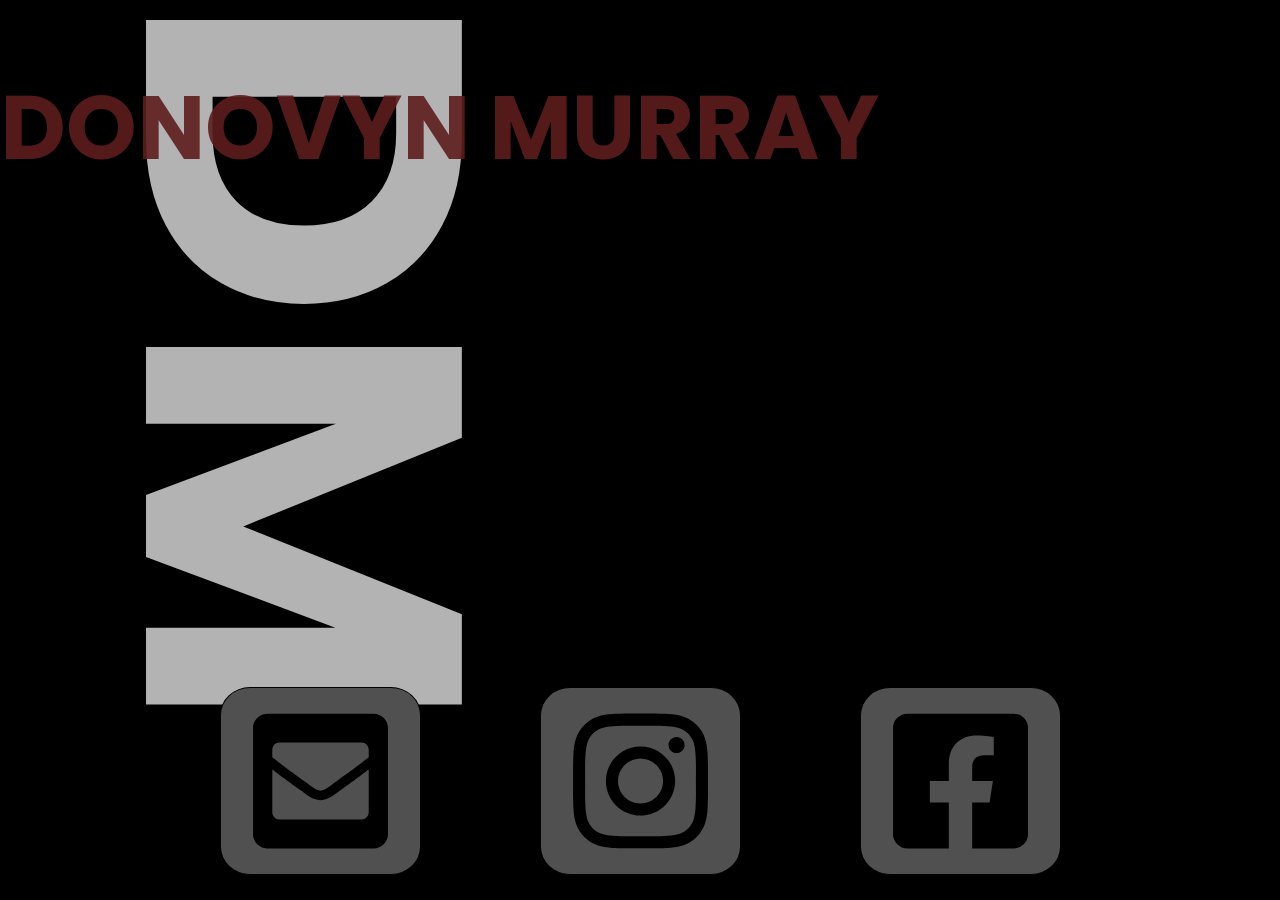
==== index.html @ e6a9d1de "Initial Commit Index w/ css styling" ====
<!DOCTYPE html>
<html lang="en" dir="ltr">
  <head>
    <meta charset="utf-8">
    <title>Donovyn Murray</title>

    <!-- Font - Poppins - Google Fonts -->
    <link href="https://fonts.googleapis.com/css2?family=Poppins&display=swap" rel="stylesheet">

    <!-- Index - CSS -->
    <link rel="stylesheet" href="css/index_style.css">

  </head>
  <body>

    <!-- Header -->

<div class="wrapper">
  <div class="hero-header">
    <h1 class="hero-title">DONOVYN MURRAY</h1>
    <h1 class="letter-d">D</h1>
    <h1 class="letter-m">M</h1>
    <a class="email" href="mailto:donovynmurray@csus.edu"><img class="email-img" src="images/envelope-square-solid.svg" alt="EMAIL"></a>
    <a class="ig" href="https://www.instagram.com/donovynmurray/" target="_blank"><img class="ig-img" src="images/instagram-brands.svg" alt="IG"></a>
    <a class="facebook" href="https://www.facebook.com/donovyn.murray" target="_blank"><img class="facebook-img" src="images/facebook-square-brands.svg" alt="IG"></a>
  </div>

</div>


    <!-- Nav -->
    <div class="nav-side">

    </div>

    <!-- Info -->
    <div class="hero-info">

    </div>

    <!-- Index - JavaScript -->
    <script href="js/index_scripts.js" type="text/javascript"></script>

  </body>
</html>
---- css/index_style.css ----
body {
  font-family: 'Poppins', sans-serif;
  margin: 0;
  padding: 0;
  overflow-x: hidden;
  overflow-y: scroll;
  background-color: black;
  width: 100%;
}

.wrapper {
  scroll-snap-type: y mandatory;
}

.hero-header {
  width: 100vw;
  height: 100vh;
  background-color: black;
  display: grid;
  grid-template-columns: 1fr 1fr 1fr 1fr;
  grid-template-rows: 0.25fr 0.5fr 0.5fr 0.5fr 1fr 0.5fr 0.10fr;
  margin: 0;
  padding: 0;
  scroll-snap-align: start;
}

.hero-title {
  color: rgba(93, 29, 29, 0.9);
  grid-column: 1 / 5;
  grid-row: 2;
  display: flex;
  align-self: end;
  position: relative;
  font-size: 10vmin;
  padding: 0;
  margin: 0;
}

.letter-d{
  color: rgba(255, 255, 255, 0.7);
  grid-column: 1 / 3;
  grid-row: 2 / 4;
  display: flex;
  justify-content: flex-end;
  align-self: end;
  font-size: 50vmin;
  writing-mode: vertical-rl;
  margin: 0;
  padding: 0;
  left: 0;
}

.letter-m {
  color: rgba(255, 255, 255, 0.7);
  grid-column: 1 / 3;
  grid-row: 4 / 6;
  display: flex;
  justify-content: flex-start;
  align-self: start;
  font-size: 50vmin;
  writing-mode: vertical-rl;
  margin: 0;
  padding: 0;
}

.email {
  grid-column: 1 / 3;
  grid-row: 6 / 7;
  background: none;
  border: none;
  display: flex;
  justify-content: center;
  align-self: center;
  margin: 0;
  padding: 0;
}

.email img {
  background-color: rgba(80, 80, 80, 1);
  border: 1px solid black;
  border-radius: 15%;
  width: 15vmin;
  padding: 2.5% 5% 2.5% 5%;
}

.ig {
  grid-column: 2 / 4;
  grid-row: 6 / 7;
  background: none;
  border: none;
  display: flex;
  justify-content: center;
  align-self: center;
  margin: 0;
  padding: 0;
}

.ig img {
  background-color: rgba(80, 80, 80, 1);
  border: 1px solid black;
  border-radius: 15%;
  width: 15vmin;
  padding: 2.5% 5% 2.5% 5%;
}

.facebook {
  grid-column: 3 / 5;
  grid-row: 6 / 7;
  background: none;
  border: none;
  display: flex;
  justify-content: center;
  align-self: center;
  margin: 0;
  padding: 0;
}

.facebook img {
  background-color: rgba(80, 80, 80, 1);
  border: 1px solid black;
  border-radius: 15%;
  width: 15vmin;
  padding: 2.5% 5% 2.5% 5%;
}

/* Carousel */

.gallery {
  width: 100vw;
  height: 100vh;
  scroll-snap-type: y mandatory;
  background: black;
}

.gallery h1 {
  color: white;
}

.carousel {
    padding: 1rem;
    display: flex;
    align-items: center;
    overflow-x: scroll;
    scroll-padding: 0 50%;
    scroll-snap-type: x mandatory;
    width: 100vw;
    height: 100vh;
}

.carousel > li {
    scroll-snap-align: center;
    display: inline-block;
    border-radius: 3px;
    font-size: 0;
    margin-right: 3rem;
    color: white;
}

.icon {
  scroll-snap-align: center;
  display: inline-block;
  border-radius: 3px;
  margin-right: 3rem;
  background-color: gray;
  width: 100vw;
}
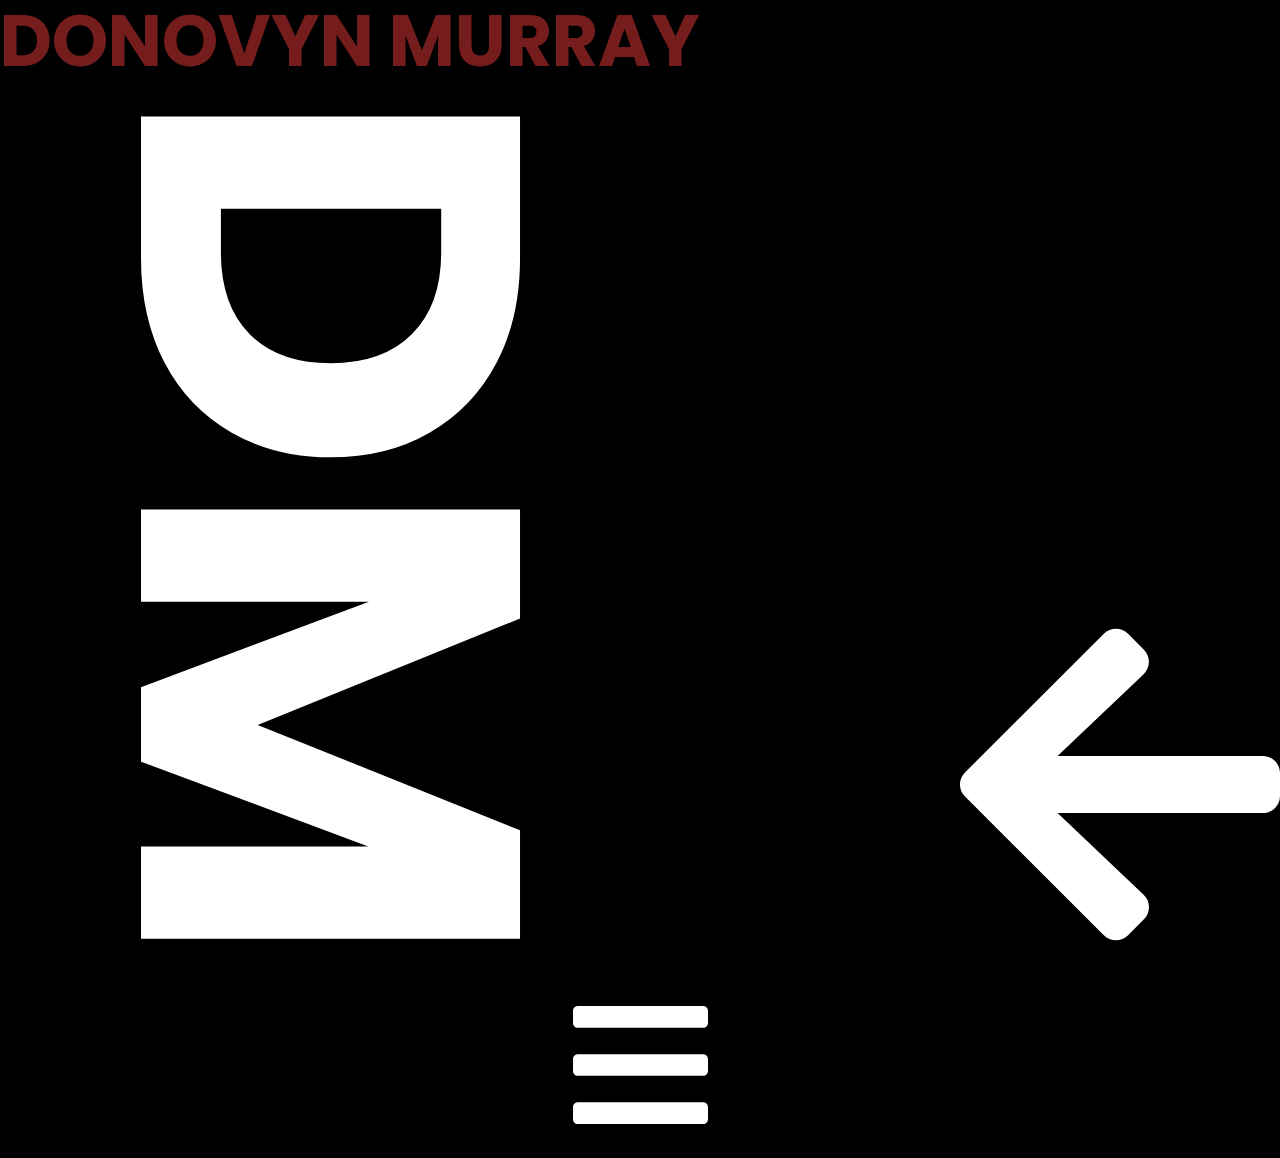
==== commit 3e11d4d0: "Update.002" ====
--- a/index.html
+++ b/index.html
@@ -8,6 +8,7 @@
     <link href="https://fonts.googleapis.com/css2?family=Poppins&display=swap" rel="stylesheet">
 
     <!-- Index - CSS -->
+    <link rel="stylesheet" href="css/normalize.css">
     <link rel="stylesheet" href="css/index_style.css">
 
   </head>
@@ -18,14 +19,28 @@
 <div class="wrapper">
   <div class="hero-header">
     <h1 class="hero-title">DONOVYN MURRAY</h1>
-    <h1 class="letter-d">D</h1>
-    <h1 class="letter-m">M</h1>
-    <a class="email" href="mailto:donovynmurray@csus.edu"><img class="email-img" src="images/envelope-square-solid.svg" alt="EMAIL"></a>
-    <a class="ig" href="https://www.instagram.com/donovynmurray/" target="_blank"><img class="ig-img" src="images/instagram-brands.svg" alt="IG"></a>
-    <a class="facebook" href="https://www.facebook.com/donovyn.murray" target="_blank"><img class="facebook-img" src="images/facebook-square-brands.svg" alt="IG"></a>
+    <h1 class="letter-d">DM</h1>
+    <button id="left-arrow" class="left-arrow" type="button" name="button">
+      <img class="arrow-img" src="images/arrow-left-solid.svg" alt="">
+    </button>
+    <!-- <button id="right-arrow" class="right-arrow" type="button" name="button">
+      <img class="arrow-img" src="images/arrow-left-solid.svg" alt="">
+    </button> -->
+    <a id="email" class="email-off" href="mailto:donovynmurray@csus.edu"><img class="email-img" src="images/envelope-square-solid.svg" alt="EMAIL"></a>
+    <a id="ig" class="ig-off" href="https://www.instagram.com/donovynmurray/" target="_blank"><img class="ig-img" src="images/instagram-brands.svg" alt="IG"></a>
+    <a id="facebook" class="facebook-off" href="https://www.facebook.com/donovyn.murray" target="_blank"><img class="facebook-img" src="images/facebook-square-brands.svg" alt="IG"></a>
+    <button id="nav-btn" class="nav-btn" type="button" name="button">
+      <img src="images/bars-solid.svg" alt="">
+    </button>
+  <div id="info" class="info-off">
+    <ul class="info-page">
+      <li>TEST</li>
+      <li>TEST</li>
+      <li>TEST</li>
+    </ul>
   </div>
+</div>
 
-</div>
 
 
     <!-- Nav -->
@@ -39,7 +54,7 @@
     </div>
 
     <!-- Index - JavaScript -->
-    <script href="js/index_scripts.js" type="text/javascript"></script>
+    <script src="js/index_scripts.js" type="text/javascript"></script>
 
   </body>
 </html>
--- a/css/index_style.css
+++ b/css/index_style.css
@@ -10,50 +10,57 @@
 
 .wrapper {
   scroll-snap-type: y mandatory;
+  width: 100vw;
+  height: 100vh;
+  -webkit-width: 100vw;
+  -webkit-height: 100vh;
+  margin: 0;
+  padding: 0;
 }
 
 .hero-header {
   width: 100vw;
   height: 100vh;
+  -webkit-width: 100vw;
+  -webkit-height: 100vh;
   background-color: black;
   display: grid;
   grid-template-columns: 1fr 1fr 1fr 1fr;
-  grid-template-rows: 0.25fr 0.5fr 0.5fr 0.5fr 1fr 0.5fr 0.10fr;
+  grid-template-rows: 0.10fr 0.5fr 0.5fr 0.5fr 0.25;
   margin: 0;
   padding: 0;
   scroll-snap-align: start;
 }
 
 .hero-title {
-  color: rgba(93, 29, 29, 0.9);
+  color: rgba(117, 29, 29, 1);
+  -webkit-color: rgba(117, 29, 29, 1);
   grid-column: 1 / 5;
-  grid-row: 2;
+  grid-row: 1 / 2;
   display: flex;
   align-self: end;
   position: relative;
-  font-size: 10vmin;
+  font-size: 8vmin;
   padding: 0;
   margin: 0;
 }
 
 .letter-d{
+  color: rgba(255, 255, 255, 1);
+  -webkit-color: rgba(255, 255, 255, 1);
+  grid-column: 1 / 3;
+  grid-row: 2 / 4;
+  font-size: 60vmin;
+  writing-mode: vertical-rl;
+  margin: 0;
+  padding: 0;
+}
+
+/* .letter-m {
   color: rgba(255, 255, 255, 0.7);
-  grid-column: 1 / 3;
-  grid-row: 2 / 4;
-  display: flex;
-  justify-content: flex-end;
-  align-self: end;
-  font-size: 50vmin;
-  writing-mode: vertical-rl;
-  margin: 0;
-  padding: 0;
-  left: 0;
-}
-
-.letter-m {
-  color: rgba(255, 255, 255, 0.7);
-  grid-column: 1 / 3;
-  grid-row: 4 / 6;
+  -webkit-color: rgba(255, 255, 255, 0.7);
+  grid-column: 1 / 3;
+  grid-row: 3 / 5;
   display: flex;
   justify-content: flex-start;
   align-self: start;
@@ -61,106 +68,192 @@
   writing-mode: vertical-rl;
   margin: 0;
   padding: 0;
-}
-
-.email {
-  grid-column: 1 / 3;
-  grid-row: 6 / 7;
-  background: none;
-  border: none;
-  display: flex;
-  justify-content: center;
-  align-self: center;
-  margin: 0;
-  padding: 0;
-}
-
-.email img {
-  background-color: rgba(80, 80, 80, 1);
+} */
+
+/* -------INFO------- */
+
+.left-arrow {
+  grid-column: 4 / 5;
+  grid-row: 3 / 4;
+  margin: 0;
+  padding: 0;
+  background: none;
+  border: none;
+  width: 100%;
+  transition: ease 0.75s;
+}
+
+.right-arrow {
+  grid-column: 4 / 5;
+  grid-row: 3 / 4;
+  padding: 0;
+  background: none;
+  border: none;
+  transform: rotate(180deg);
+  transition: ease 0.75s;
+  z-index: 2;
+  width: 100%;
+}
+
+.info-off {
+  background-color: gray;
+  z-index: 1;
+  width: 0vw;
+  height: 100vh;
+  display: flex;
+  position: fixed;
+  top: 0;
+  right: 0;
+  transition: ease 0.75s;
+  margin: 0;
+  padding: 0;
+}
+
+.info-on {
+  background-color: gray;
+  z-index: 1;
+  width: 90vw;
+  height: 100vh;
+  display: flex;
+  position: fixed;
+  top: 0;
+  right: 0;
+  transition: ease 0.75s;
+  margin: 0;
+  padding: 0;
+}
+
+/* ICONS */
+.email-off {
+  grid-column: 1 / 3;
+  grid-row: 4 / 5;
+  background: none;
+  border: none;
+  display: flex;
+  justify-content: center;
+  align-self: center;
+  margin: 0;
+  padding: 0;
+  opacity: 0%;
+  display: none;
+  transition: opacity ease 2s;
+}
+
+.email-on {
+  grid-column: 1 / 3;
+  grid-row: 4 / 5;
+  background: none;
+  border: none;
+  display: flex;
+  justify-content: center;
+  align-self: center;
+  margin: 0;
+  padding: 0;
+  opacity: 100%;
+  transition: opacity ease 2s;
+}
+
+#email img {
+  background-color: gray;
   border: 1px solid black;
   border-radius: 15%;
   width: 15vmin;
-  padding: 2.5% 5% 2.5% 5%;
-}
-
-.ig {
+  height: 100%;
+  padding: 2.5% 5% 2.5% 5%;
+}
+
+.ig-off {
   grid-column: 2 / 4;
-  grid-row: 6 / 7;
-  background: none;
-  border: none;
-  display: flex;
-  justify-content: center;
-  align-self: center;
-  margin: 0;
-  padding: 0;
-}
-
-.ig img {
-  background-color: rgba(80, 80, 80, 1);
+  grid-row: 4 / 5;
+  background: none;
+  border: none;
+  display: flex;
+  justify-content: center;
+  align-self: center;
+  margin: 0;
+  padding: 0;
+  opacity: 0%;
+  display: none;
+  transition: opacity ease 2s;
+}
+
+.ig-on {
+  grid-column: 2 / 4;
+  grid-row: 4 / 5;
+  background: none;
+  border: none;
+  display: flex;
+  justify-content: center;
+  align-self: center;
+  margin: 0;
+  padding: 0;
+  opacity: 100%;
+  transition: opacity ease 2s;
+}
+
+#ig img {
+  background-color: gray;
   border: 1px solid black;
   border-radius: 15%;
   width: 15vmin;
-  padding: 2.5% 5% 2.5% 5%;
-}
-
-.facebook {
+  height: 100%;
+  padding: 2.5% 5% 2.5% 5%;
+}
+
+.facebook-off {
   grid-column: 3 / 5;
-  grid-row: 6 / 7;
-  background: none;
-  border: none;
-  display: flex;
-  justify-content: center;
-  align-self: center;
-  margin: 0;
-  padding: 0;
-}
-
-.facebook img {
-  background-color: rgba(80, 80, 80, 1);
+  grid-row: 4 / 5;
+  background: none;
+  border: none;
+  display: flex;
+  justify-content: center;
+  align-self: center;
+  margin: 0;
+  padding: 0;
+  opacity: 0%;
+  display: none;
+  transition: opacity ease 2s;
+}
+
+.facebook-on {
+  grid-column: 3 / 5;
+  grid-row: 4 / 5;
+  background: none;
+  border: none;
+  display: flex;
+  justify-content: center;
+  align-self: center;
+  margin: 0;
+  padding: 0;
+  opacity: 100%;
+  transition: opacity ease 2s;
+}
+
+#facebook img {
+  background-color: gray;
   border: 1px solid black;
   border-radius: 15%;
   width: 15vmin;
-  padding: 2.5% 5% 2.5% 5%;
-}
-
-/* Carousel */
-
-.gallery {
-  width: 100vw;
-  height: 100vh;
-  scroll-snap-type: y mandatory;
-  background: black;
-}
-
-.gallery h1 {
-  color: white;
-}
-
-.carousel {
-    padding: 1rem;
-    display: flex;
-    align-items: center;
-    overflow-x: scroll;
-    scroll-padding: 0 50%;
-    scroll-snap-type: x mandatory;
-    width: 100vw;
-    height: 100vh;
-}
-
-.carousel > li {
-    scroll-snap-align: center;
-    display: inline-block;
-    border-radius: 3px;
-    font-size: 0;
-    margin-right: 3rem;
-    color: white;
-}
-
-.icon {
-  scroll-snap-align: center;
-  display: inline-block;
-  border-radius: 3px;
-  margin-right: 3rem;
-  background-color: gray;
-  width: 100vw;
-}
+  height: 100%;
+  padding: 2.5% 5% 2.5% 5%;
+}
+
+.nav-btn {
+  grid-column: 2 / 4;
+  grid-row: 4 / 5;
+  background: none;
+  border: none;
+  display: flex;
+  justify-content: center;
+  align-self: center;
+  margin: 0;
+  padding: 0;
+}
+
+.nav-btn img {
+  background-color: none;
+  border: none;
+  width: 15vmin;
+  height: 100%;
+  padding: 2.5% 5% 2.5% 5%;
+}
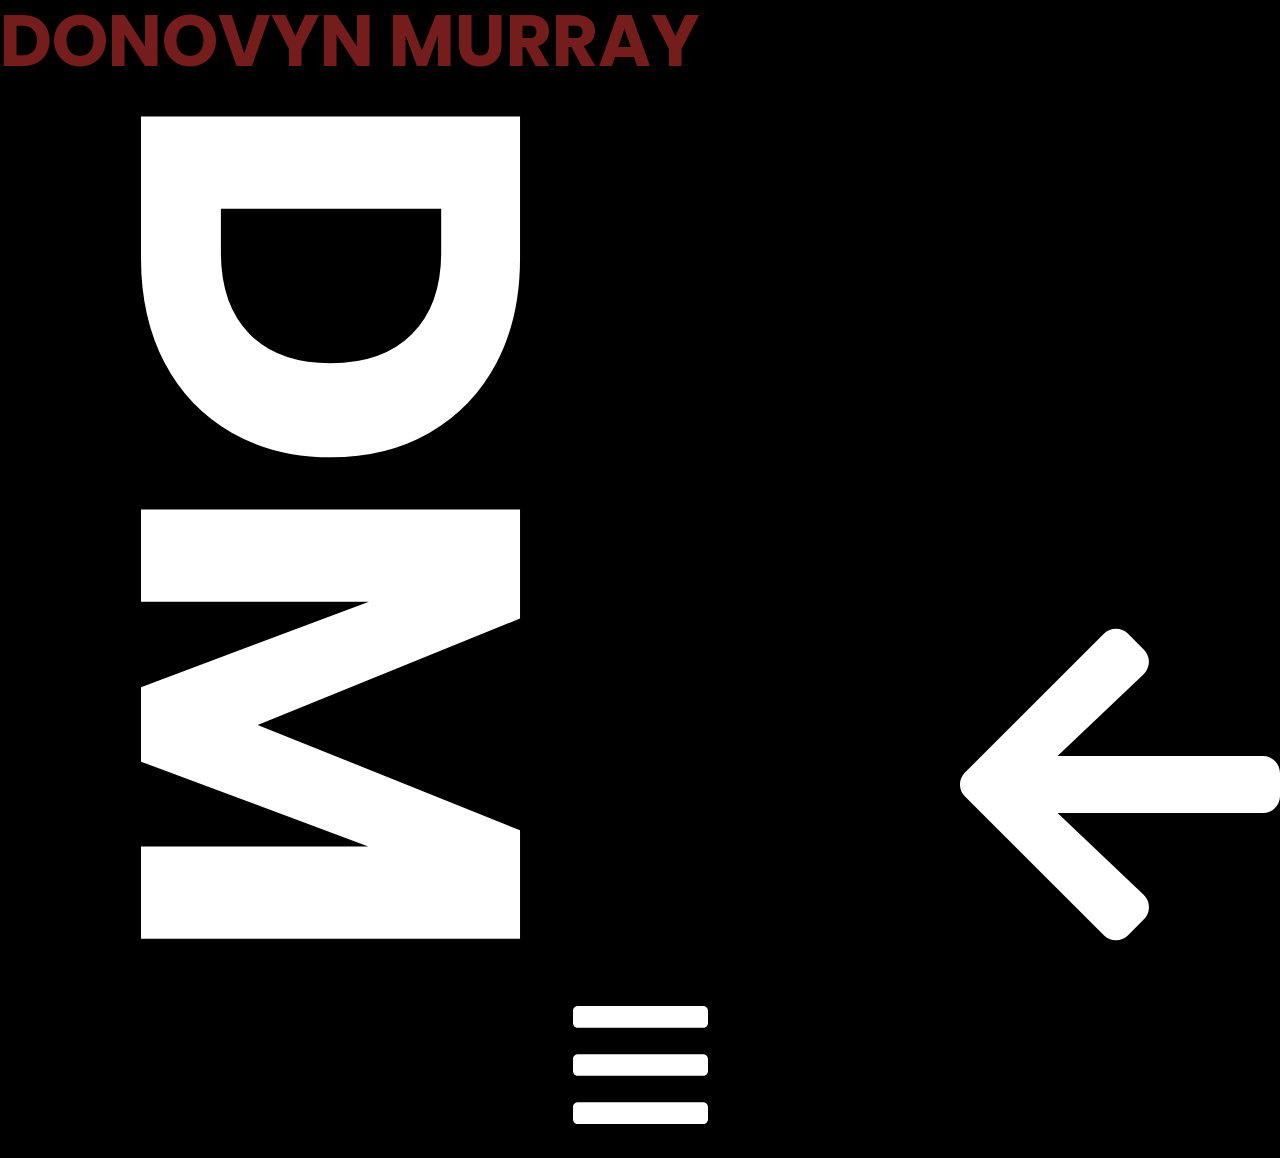
==== commit beeaa1bc: "Update.006 Added about / Viewport height test w/JS /" ====
--- a/index.html
+++ b/index.html
@@ -5,7 +5,7 @@
     <title>Donovyn Murray</title>
 
     <!-- Font - Poppins - Google Fonts -->
-    <link href="https://fonts.googleapis.com/css2?family=Poppins&display=swap" rel="stylesheet">
+    <link href="https://fonts.googleapis.com/css2?family=Poppins:wght@200;400&display=swap" rel="stylesheet">
 
     <!-- Index - CSS -->
     <link rel="stylesheet" href="css/normalize.css">
@@ -23,25 +23,24 @@
     <button id="left-arrow" class="left-arrow" type="button" name="button">
       <img class="arrow-img" src="images/arrow-left-solid.svg" alt="">
     </button>
-    <!-- <button id="right-arrow" class="right-arrow" type="button" name="button">
-      <img class="arrow-img" src="images/arrow-left-solid.svg" alt="">
-    </button> -->
     <a id="email" class="email-off" href="mailto:donovynmurray@csus.edu"><img class="email-img" src="images/envelope-square-solid.svg" alt="EMAIL"></a>
     <a id="ig" class="ig-off" href="https://www.instagram.com/donovynmurray/" target="_blank"><img class="ig-img" src="images/instagram-brands.svg" alt="IG"></a>
     <a id="facebook" class="facebook-off" href="https://www.facebook.com/donovyn.murray" target="_blank"><img class="facebook-img" src="images/facebook-square-brands.svg" alt="IG"></a>
     <button id="nav-btn" class="nav-btn" type="button" name="button">
       <img src="images/bars-solid.svg" alt="">
     </button>
-  <div id="info" class="info-off">
-    <ul class="info-page">
-      <li>TEST</li>
-      <li>TEST</li>
-      <li>TEST</li>
-    </ul>
+    <div id="info" class="info-off">
+      <div class="info-grid">
+        <h1>about.</h1>
+        <h1>NASM Certified Personal Trainer</h1>
+        <h1>CPR, First Aid, AED Certified</h1>
+        <h1>CSU Sacramento</h1>
+        <h1>Kinesiology</h1>
+        <h1>min. Psychology</h1>
+      </div>
+    </div>
   </div>
 </div>
-
-
 
     <!-- Nav -->
     <div class="nav-side">
--- a/css/index_style.css
+++ b/css/index_style.css
@@ -5,24 +5,21 @@
   overflow-x: hidden;
   overflow-y: scroll;
   background-color: black;
-  width: 100%;
 }
 
 .wrapper {
   scroll-snap-type: y mandatory;
   width: 100vw;
-  height: 100vh;
-  -webkit-width: 100vw;
-  -webkit-height: 100vh;
+  height: 100vh; /* Fallback for browsers that do not support Custom Properties */
+  height: calc(var(--vh, 1vh) * 100);
   margin: 0;
   padding: 0;
 }
 
 .hero-header {
   width: 100vw;
-  height: 100vh;
-  -webkit-width: 100vw;
-  -webkit-height: 100vh;
+  height: 100vh; /* Fallback for browsers that do not support Custom Properties */
+  height: calc(var(--vh, 1vh) * 100);
   background-color: black;
   display: grid;
   grid-template-columns: 1fr 1fr 1fr 1fr;
@@ -80,48 +77,178 @@
   background: none;
   border: none;
   width: 100%;
-  transition: ease 0.75s;
+  z-index: 3;
+  transition-duration: 500ms;
+  opacity: 1;
+  -webkit-opacity: 1;
+}
+
+.left-arrow-fade {
+  grid-column: 4 / 5;
+  grid-row: 3 / 4;
+  margin: 0;
+  padding: 0;
+  background: none;
+  border: none;
+  width: 100%;
+  z-index: 3;
+  transition-duration: 500ms;
+  opacity: 0;
+  -webkit-opacity: 0;
 }
 
 .right-arrow {
-  grid-column: 4 / 5;
-  grid-row: 3 / 4;
-  padding: 0;
+  grid-column: 1 / 2;
+  grid-row: 3 / 4;
+  padding: 0;
+  margin: 0;
   background: none;
   border: none;
   transform: rotate(180deg);
-  transition: ease 0.75s;
+  transition: 500ms;
+  z-index: 3;
+  width: 100%;
+  opacity: 1;
+  -webkit-opacity: 1;
+}
+
+.right-arrow-fade {
+  grid-column: 1 / 2;
+  grid-row: 3 / 4;
+  padding: 0;
+  margin: 0;
+  background: none;
+  border: none;
+  transform: rotate(180deg);
+  transition: 500ms;
+  z-index: 3;
+  width: 100%;
+  opacity: 0;
+  -webkit-opacity: 0;
+}
+
+.info-off {
+  grid-column: 1 / 5;
+  grid-row: 1 / 6;
+  background-color: gray;
   z-index: 2;
-  width: 100%;
-}
-
-.info-off {
-  background-color: gray;
-  z-index: 1;
-  width: 0vw;
-  height: 100vh;
+  width: 0%;
+  height: 100%;
   display: flex;
   position: fixed;
   top: 0;
   right: 0;
-  transition: ease 0.75s;
+  transition: width ease 500ms;
   margin: 0;
   padding: 0;
 }
 
 .info-on {
-  background-color: gray;
-  z-index: 1;
-  width: 90vw;
-  height: 100vh;
+  grid-column: 1 / 5;
+  grid-row: 1 / 6;
+  background-color: gray;
+  z-index: 2;
+  width: 90%;
+  height: 100%;
   display: flex;
   position: fixed;
   top: 0;
   right: 0;
-  transition: ease 0.75s;
-  margin: 0;
-  padding: 0;
-}
+  transition: width ease 500ms;
+  margin: 0;
+  padding: 0;
+}
+
+.info-grid {
+  display: grid;
+  grid-template-columns: 0.15fr 1fr 1fr 0.15fr;
+  grid-template-rows: 0.15fr 1fr 1fr 1fr 1fr 1fr 1fr 0.15fr;
+  margin: 0;
+  padding: 5%;
+  width: 100%;
+  height: 100%;
+}
+
+.info-grid h1:nth-child(1) {
+  grid-column: 2 / 4;
+  grid-row: 2 / 3;
+  display: flex;
+  justify-content: center;
+  align-self: center;
+  text-align: center;
+  font-size: 12vmin;
+  margin: 0;
+  padding: 2% 0% 2% 0%;
+  border-top: 10px solid rgba(117, 29, 29, 1);
+  border-bottom: 10px solid rgba(117, 29, 29, 1);
+}
+
+.info-grid h1:nth-child(2) {
+  grid-column: 2 / 4;
+  grid-row: 3 / 4;
+  display: flex;
+  justify-content: center;
+  align-self: center;
+  text-align: center;
+  font-size: 8vmin;
+  margin: 0;
+  padding: 0;
+  font-weight: 200;
+}
+
+.info-grid h1:nth-child(3) {
+  grid-column: 2 / 4;
+  grid-row: 4 / 5;
+  display: flex;
+  justify-content: center;
+  align-self: center;
+  text-align: center;
+  font-size: 8vmin;
+  margin: 0;
+  padding: 0;
+  font-weight: 200;
+}
+
+.info-grid h1:nth-child(4) {
+  grid-column: 2 / 4;
+  grid-row: 5 / 6;
+  display: flex;
+  justify-content: center;
+  align-self: center;
+  text-align: center;
+  font-size: 8vmin;
+  margin: 0;
+  padding: 2% 0% 2% 0%;
+  border-top: 10px solid rgb(55, 55, 55);
+  border-bottom: 10px solid rgb(55, 55, 55);
+}
+
+.info-grid h1:nth-child(5) {
+  grid-column: 2 / 4;
+  grid-row: 6 / 7;
+  display: flex;
+  justify-content: center;
+  align-self: center;
+  text-align: center;
+  font-size: 8vmin;
+  margin: 0;
+  padding: 0;
+  font-weight: 200;
+}
+
+.info-grid h1:nth-child(6) {
+  grid-column: 2 / 4;
+  grid-row: 7 / 8;
+  display: flex;
+  justify-content: center;
+  align-self: center;
+  text-align: center;
+  font-size: 8vmin;
+  margin: 0;
+  padding: 0;
+  font-weight: 200;
+}
+
 
 /* ICONS */
 .email-off {
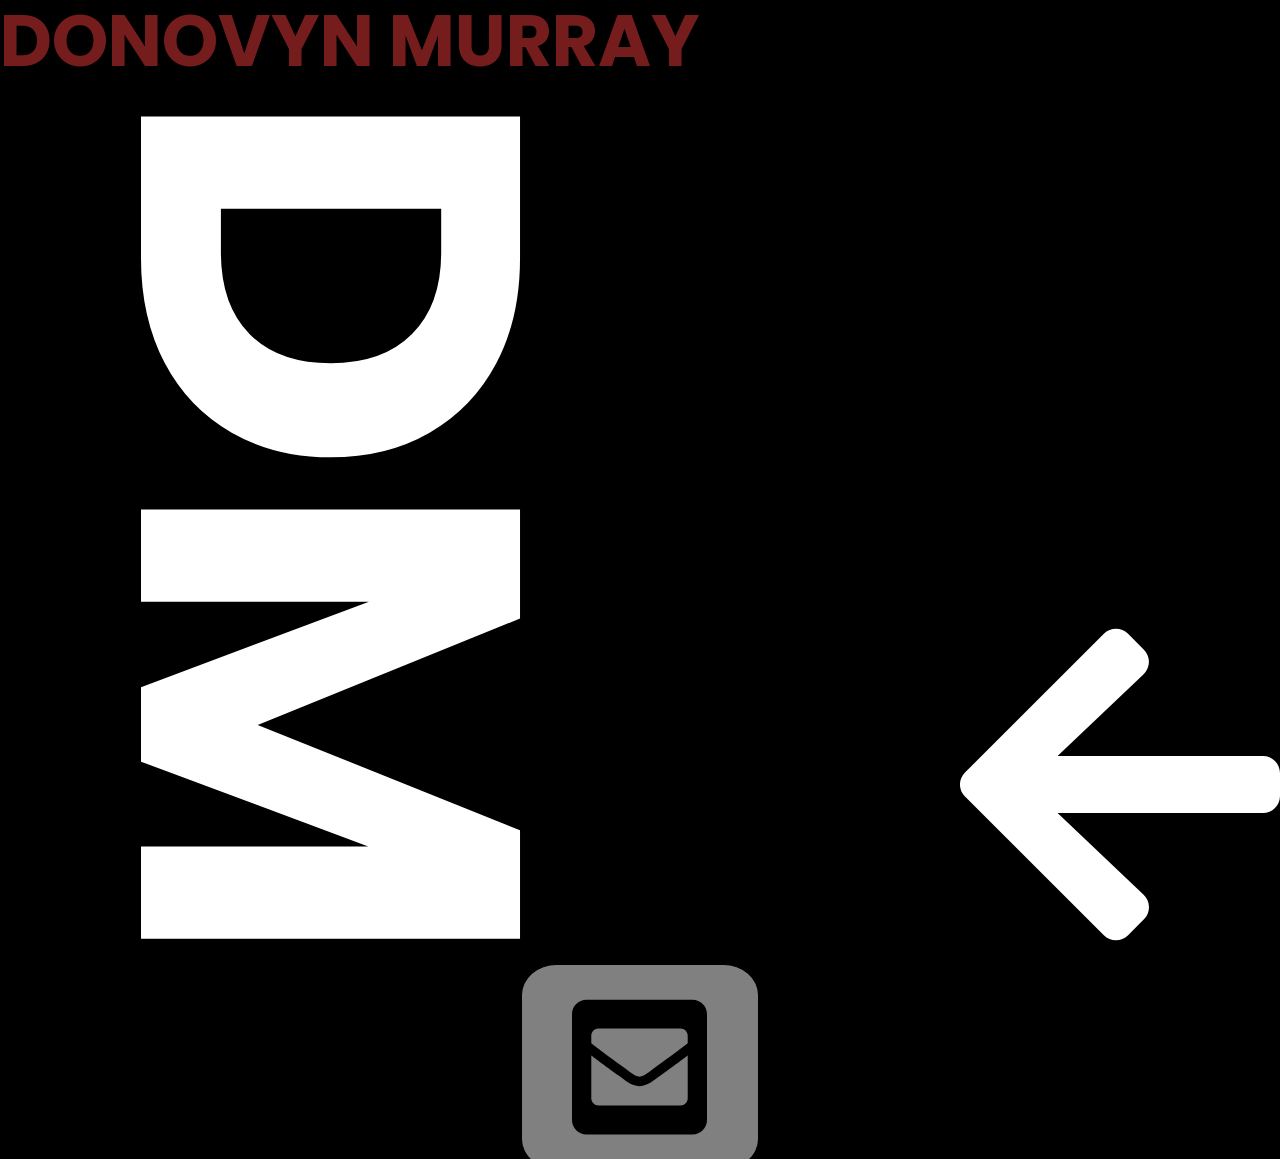
==== commit 7c412605: "Update.007" ====
--- a/index.html
+++ b/index.html
@@ -16,18 +16,12 @@
 
     <!-- Header -->
 
-<div class="wrapper">
+
   <div class="hero-header">
     <h1 class="hero-title">DONOVYN MURRAY</h1>
     <h1 class="letter-d">DM</h1>
     <button id="left-arrow" class="left-arrow" type="button" name="button">
       <img class="arrow-img" src="images/arrow-left-solid.svg" alt="">
-    </button>
-    <a id="email" class="email-off" href="mailto:donovynmurray@csus.edu"><img class="email-img" src="images/envelope-square-solid.svg" alt="EMAIL"></a>
-    <a id="ig" class="ig-off" href="https://www.instagram.com/donovynmurray/" target="_blank"><img class="ig-img" src="images/instagram-brands.svg" alt="IG"></a>
-    <a id="facebook" class="facebook-off" href="https://www.facebook.com/donovyn.murray" target="_blank"><img class="facebook-img" src="images/facebook-square-brands.svg" alt="IG"></a>
-    <button id="nav-btn" class="nav-btn" type="button" name="button">
-      <img src="images/bars-solid.svg" alt="">
     </button>
     <div id="info" class="info-off">
       <div class="info-grid">
@@ -39,8 +33,27 @@
         <h1>min. Psychology</h1>
       </div>
     </div>
+    <button id="nav-btn" class="nav-btn" type="button" name="button">
+      <img id="nav-btn-img" class="nav-btn-img" src="images/bars-solid.svg" alt="">
+    </button>
+    <div id="social" class="social-off">
+      <div class="social-grid">
+        <a id="email" class="email-on" href="javascript:setTimeout(()=>{window.location = 'mailto:donovynmurray@csus.edu' },1100);">
+          <img id="email-img" class="email-img" src="images/envelope-square-solid.svg" alt="EMAIL">
+        </a>
+        <a id="ig" class="ig-on" href="javascript:setTimeout(()=>{window.location = 'https://www.instagram.com/donovynmurray/'},1100);">
+          <img id="ig-img" class="ig-img" src="images/instagram-brands.svg" alt="IG">
+        </a>
+        <a id="facebook" class="facebook-on" href="javascript:setTimeout(()=>{window.location = 'https://www.facebook.com/donovyn.murray'},1100);">
+          <img id="facebook-img" class="facebook-img" src="images/facebook-square-brands.svg" alt="IG">
+        </a>
+        <a id="linkedin" class="linkedin-on" href="javascript:setTimeout(()=>{window.location = 'https://www.linkedin.com/in/donovyn-murray-010054197/'},1100);">
+          <img id="linkedin-img" class="linkedin-img" src="images/linkedin-brands.svg" alt="linkedIn">
+        </a>
+      </div>
+    </div>
   </div>
-</div>
+
 
     <!-- Nav -->
     <div class="nav-side">
--- a/css/index_style.css
+++ b/css/index_style.css
@@ -5,15 +5,6 @@
   overflow-x: hidden;
   overflow-y: scroll;
   background-color: black;
-}
-
-.wrapper {
-  scroll-snap-type: y mandatory;
-  width: 100vw;
-  height: 100vh; /* Fallback for browsers that do not support Custom Properties */
-  height: calc(var(--vh, 1vh) * 100);
-  margin: 0;
-  padding: 0;
 }
 
 .hero-header {
@@ -23,7 +14,7 @@
   background-color: black;
   display: grid;
   grid-template-columns: 1fr 1fr 1fr 1fr;
-  grid-template-rows: 0.10fr 0.5fr 0.5fr 0.5fr 0.25;
+  grid-template-rows: 0.1fr 0.5fr 0.5fr 0.5fr 0.25;
   margin: 0;
   padding: 0;
   scroll-snap-align: start;
@@ -36,7 +27,6 @@
   grid-row: 1 / 2;
   display: flex;
   align-self: end;
-  position: relative;
   font-size: 8vmin;
   padding: 0;
   margin: 0;
@@ -250,25 +240,96 @@
 }
 
 
-/* ICONS */
-.email-off {
-  grid-column: 1 / 3;
+/* -------SOCIAL------- */
+
+.social-off {
+  grid-column: 1 / 5;
+  grid-row: 1 / 6;
+  background-color: gray;
+  z-index: 2;
+  width: 100%;
+  height: 0%;
+  display: flex;
+  position: fixed;
+  bottom: 0;
+  transition: height ease 500ms;
+  margin: 0;
+  padding: 0;
+}
+
+.social-on {
+  grid-column: 1 / 5;
+  grid-row: 1 / 6;
+  background-color: gray;
+  z-index: 2;
+  width: 100%;
+  height: 100%;
+  display: flex;
+  position: fixed;
+  bottom: 0;
+  transition: height ease 500ms;
+  margin: 0;
+  padding: 0;
+}
+
+.social-grid {
+  display: grid;
+  grid-template-columns: 0.15fr 1fr 1fr 0.15fr;
+  grid-template-rows: 0.05fr 1fr 1fr 1fr 1fr 0.5fr;
+  margin: 0;
+  padding: 5%;
+  width: 100%;
+  height: 100%;
+}
+
+.nav-btn {
+  grid-column: 2 / 4;
   grid-row: 4 / 5;
   background: none;
   border: none;
   display: flex;
   justify-content: center;
-  align-self: center;
-  margin: 0;
-  padding: 0;
-  opacity: 0%;
-  display: none;
-  transition: opacity ease 2s;
+  align-self: flex-end;
+  margin: 0;
+  padding-bottom: 5%;
+  z-index: 3;
+}
+
+.nav-btn-img {
+  background-color: none;
+  border: none;
+  width: 15vmin;
+  height: 100%;
+  padding: 0;
+  margin: 0;
+  transition: 500ms;
+}
+
+.nav-btn-img-off {
+  background-color: none;
+  border: none;
+  width: 15vmin;
+  height: 100%;
+  padding: 0;
+  margin: 0;
+  transition: 250ms;
+  opacity: 0;
+}
+
+.nav-btn-img-rotate {
+  background-color: none;
+  border: none;
+  width: 15vmin;
+  height: 100%;
+  padding: 0;
+  margin: 0;
+  transform: rotate(90deg);
+  transition: 250ms;
 }
 
 .email-on {
-  grid-column: 1 / 3;
-  grid-row: 4 / 5;
+  grid-column: 2 / 4;
+  grid-row: 2 / 3;
   background: none;
   border: none;
   display: flex;
@@ -280,31 +341,64 @@
   transition: opacity ease 2s;
 }
 
-#email img {
-  background-color: gray;
-  border: 1px solid black;
-  border-radius: 15%;
-  width: 15vmin;
-  height: 100%;
-  padding: 2.5% 5% 2.5% 5%;
-}
-
-.ig-off {
-  grid-column: 2 / 4;
-  grid-row: 4 / 5;
-  background: none;
-  border: none;
-  display: flex;
-  justify-content: center;
-  align-self: center;
-  margin: 0;
-  padding: 0;
-  opacity: 0%;
-  display: none;
-  transition: opacity ease 2s;
+.email-img {
+  background-color: gray;
+  border: 1px solid black;
+  border-radius: 15%;
+  width: 15vmin;
+  height: 100%;
+  padding: 2.5% 5% 2.5% 5%;
+  transition: ease 1000ms;
+}
+
+.email-img-red {
+  background-color: rgba(117, 29, 29, 1);
+  border: 1px solid black;
+  border-radius: 15%;
+  width: 15vmin;
+  height: 100%;
+  padding: 2.5% 5% 2.5% 5%;
+  transition: ease 1000ms;
+  box-shadow: 5px 5px rgb(55, 55, 55);
 }
 
 .ig-on {
+  grid-column: 2 / 4;
+  grid-row: 3 / 4;
+  background: none;
+  border: none;
+  display: flex;
+  justify-content: center;
+  align-self: center;
+  margin: 0;
+  padding: 0;
+  opacity: 100%;
+}
+
+.ig-img {
+  background-color: gray;
+  border: 1px solid black;
+  border-radius: 15%;
+  width: 15vmin;
+  height: 100%;
+  padding: 2.5% 5% 2.5% 5%;
+  transition: ease 1000ms;
+}
+
+.ig-img-red {
+  background-color: rgba(117, 29, 29, 1);
+  border: 1px solid black;
+  border-radius: 15%;
+  width: 15vmin;
+  height: 100%;
+  padding: 2.5% 5% 2.5% 5%;
+  transition: ease 1000ms;
+  box-shadow: 5px 5px rgb(55, 55, 55);
+}
+
+
+
+.facebook-on {
   grid-column: 2 / 4;
   grid-row: 4 / 5;
   background: none;
@@ -318,33 +412,30 @@
   transition: opacity ease 2s;
 }
 
-#ig img {
-  background-color: gray;
-  border: 1px solid black;
-  border-radius: 15%;
-  width: 15vmin;
-  height: 100%;
-  padding: 2.5% 5% 2.5% 5%;
-}
-
-.facebook-off {
-  grid-column: 3 / 5;
-  grid-row: 4 / 5;
-  background: none;
-  border: none;
-  display: flex;
-  justify-content: center;
-  align-self: center;
-  margin: 0;
-  padding: 0;
-  opacity: 0%;
-  display: none;
-  transition: opacity ease 2s;
-}
-
-.facebook-on {
-  grid-column: 3 / 5;
-  grid-row: 4 / 5;
+.facebook-img {
+  background-color: gray;
+  border: 1px solid black;
+  border-radius: 15%;
+  width: 15vmin;
+  height: 100%;
+  padding: 2.5% 5% 2.5% 5%;
+  transition: ease 1000ms;
+}
+
+.facebook-img-red {
+  background-color: rgba(117, 29, 29, 1);
+  border: 1px solid black;
+  border-radius: 15%;
+  width: 15vmin;
+  height: 100%;
+  padding: 2.5% 5% 2.5% 5%;
+  transition: ease 1000ms;
+  box-shadow: 5px 5px rgb(55, 55, 55);
+}
+
+.linkedin-on {
+  grid-column: 2 / 4;
+  grid-row: 5 / 6;
   background: none;
   border: none;
   display: flex;
@@ -356,31 +447,23 @@
   transition: opacity ease 2s;
 }
 
-#facebook img {
-  background-color: gray;
-  border: 1px solid black;
-  border-radius: 15%;
-  width: 15vmin;
-  height: 100%;
-  padding: 2.5% 5% 2.5% 5%;
-}
-
-.nav-btn {
-  grid-column: 2 / 4;
-  grid-row: 4 / 5;
-  background: none;
-  border: none;
-  display: flex;
-  justify-content: center;
-  align-self: center;
-  margin: 0;
-  padding: 0;
-}
-
-.nav-btn img {
-  background-color: none;
-  border: none;
-  width: 15vmin;
-  height: 100%;
-  padding: 2.5% 5% 2.5% 5%;
-}
+.linkedin-img {
+  background-color: gray;
+  border: 1px solid black;
+  border-radius: 15%;
+  width: 15vmin;
+  height: 100%;
+  padding: 2.5% 5% 2.5% 5%;
+  transition: ease 1000ms;
+}
+
+.linkedin-img-red {
+  background-color: rgba(117, 29, 29, 1);
+  border: 1px solid black;
+  border-radius: 15%;
+  width: 15vmin;
+  height: 100%;
+  padding: 2.5% 5% 2.5% 5%;
+  transition: ease 1000ms;
+  box-shadow: 5px 5px rgb(55, 55, 55);
+}
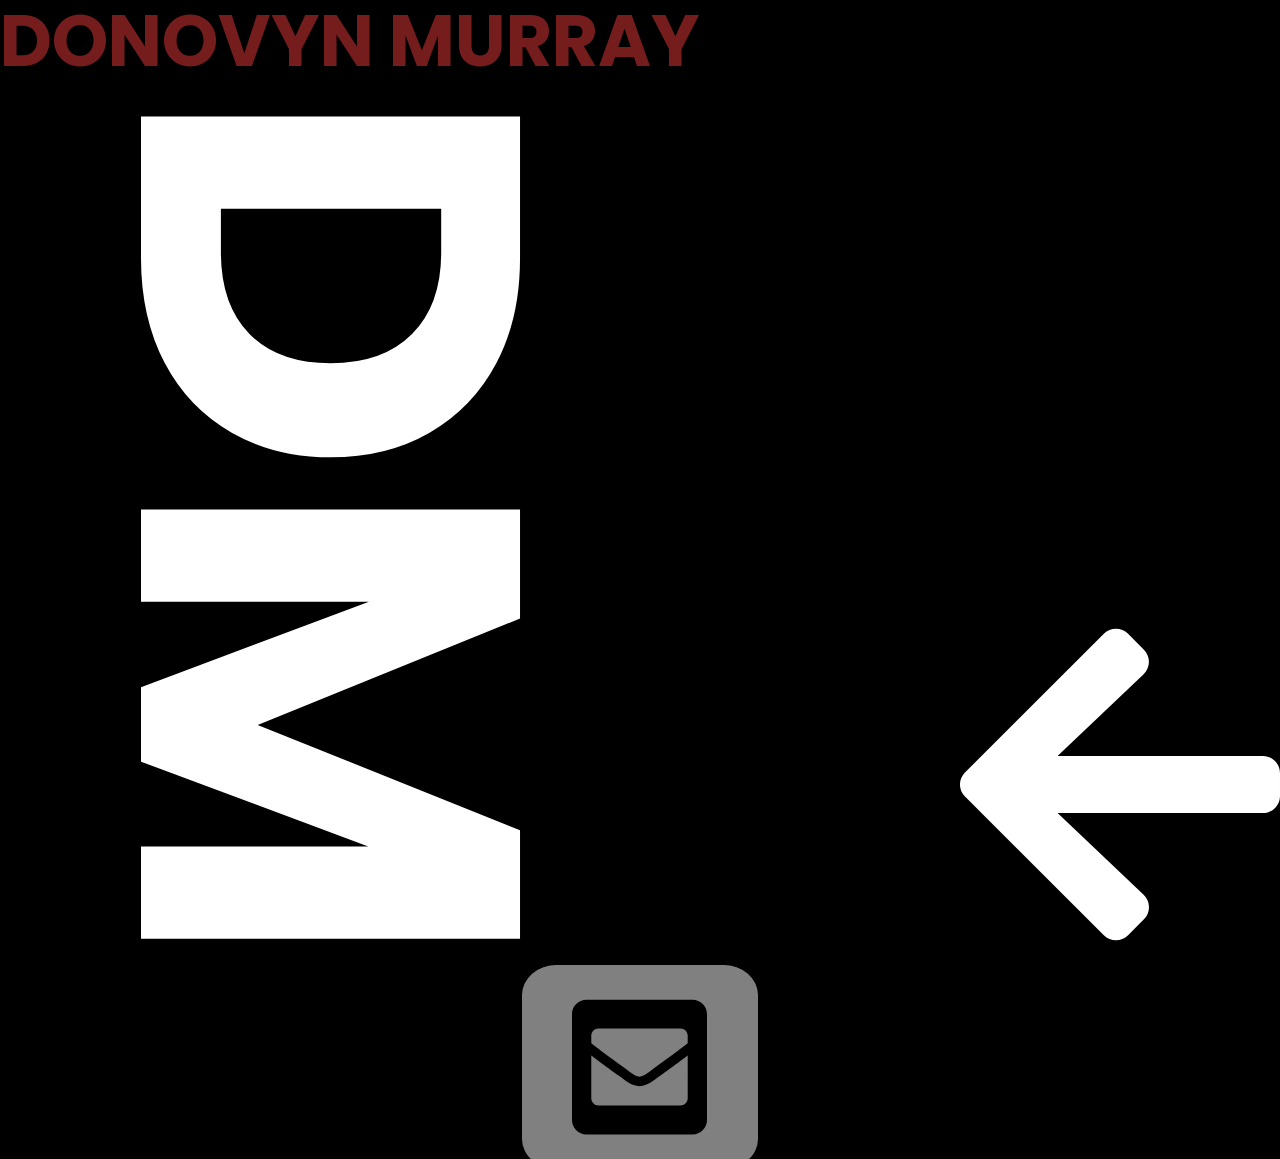
==== commit 31672f7a: "Update.008" ====
--- a/index.html
+++ b/index.html
@@ -24,7 +24,7 @@
       <img class="arrow-img" src="images/arrow-left-solid.svg" alt="">
     </button>
     <div id="info" class="info-off">
-      <div class="info-grid">
+      <div id="info-grid" class="info-grid-off">
         <h1>about.</h1>
         <h1>NASM Certified Personal Trainer</h1>
         <h1>CPR, First Aid, AED Certified</h1>
--- a/css/index_style.css
+++ b/css/index_style.css
@@ -149,6 +149,16 @@
   padding: 0;
 }
 
+.info-grid-off {
+  display: grid;
+  grid-template-columns: 0.15fr 1fr 1fr 0.15fr;
+  grid-template-rows: 0.15fr 1fr 1fr 1fr 1fr 1fr 1fr 0.15fr;
+  margin: 0;
+  padding: 5%;
+  width: 0%;
+  height: 100%;
+}
+
 .info-grid {
   display: grid;
   grid-template-columns: 0.15fr 1fr 1fr 0.15fr;
